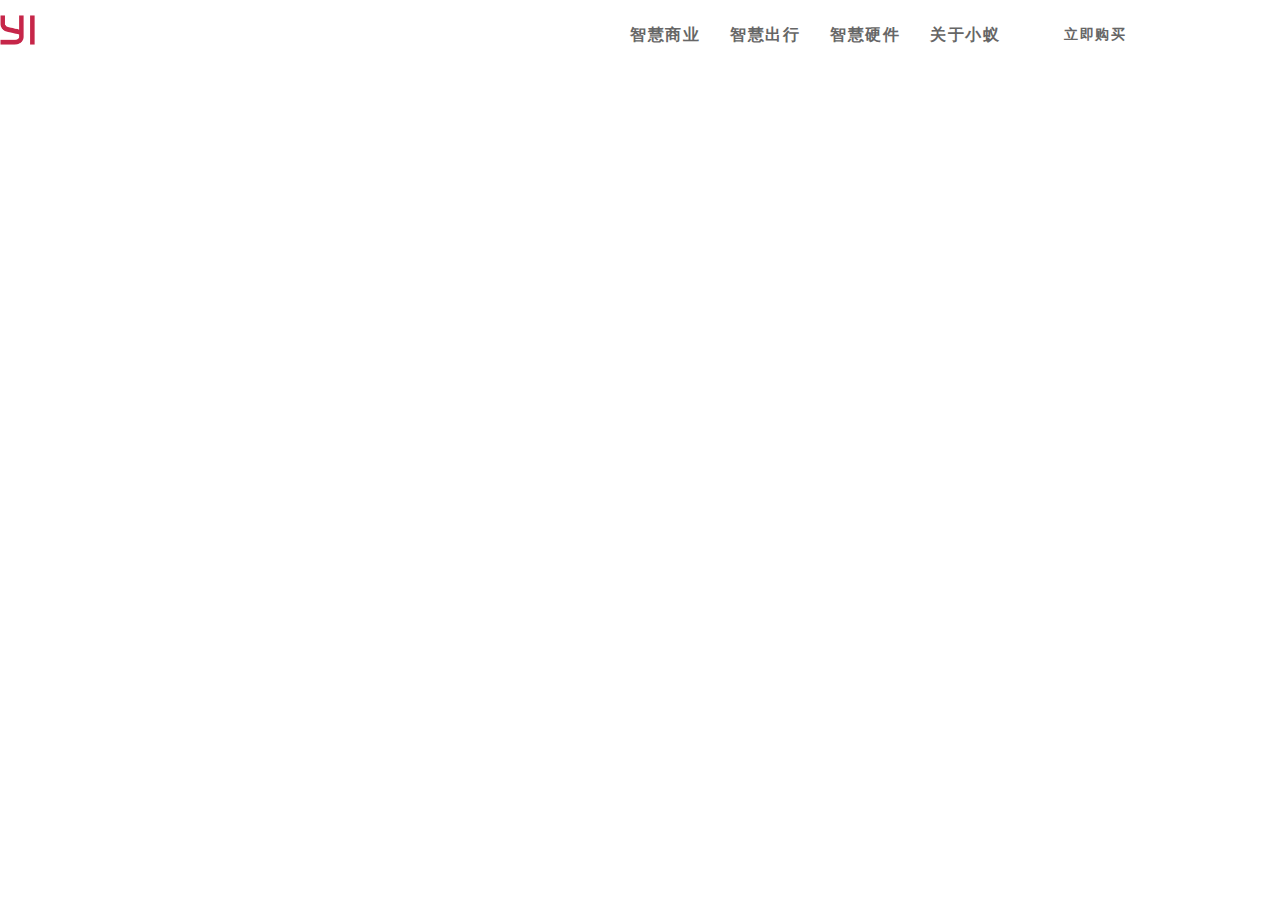
==== xiaoyi/new_file01.html @ 7c3c794a "Add files via upload" ====
<!DOCTYPE html>
<html>
	<head>
		<meta charset="UTF-8">
		<title></title>
		<link rel="stylesheet" type="text/css" href="css/xiaoY2.css"/>
		<script src="js/jquery-2.1.0.js" type="text/javascript" charset="utf-8"></script>
		<script src="js/xiaoY2.js" type="text/javascript" charset="utf-8"></script>
	</head>
	<body>
		<div class="nav">
			<div class="navMa">
				<div class="navMa-one"><img class="navMa-one-img" src="" /></div>
				<div class="navMa-two">
					<ul class="navMa-two-ul">
						
					</ul>
				</div>
			</div>
		</div>
		<div class="con">
			<img class="con-iM" src="" \>
			<div class="con-tex">
				<div>
					<h3></h3>
					<p></p>
				</div>
			</div>
			<img class="con-iM2" src=""/>
		</div>
	</body>
</html>
---- xiaoyi/css/xiaoY2.css ----
*{
	margin: 0;
	padding: 0;
	list-style: none;
	text-decoration: none;
}
.nav{
	width: 100%;
	height:70px;
	position: fixed;
	background:white;
	z-index:5;
}
.navMa{
	width: 1280px;
	height:70px;
	margin: 0 auto;
}
.navMa-one{
	height:70px;
	line-height:80px;
	float: left;
}
.navMa-one-img{
	width: 35px;
	height: 30px;
}
.navMa-two{
	width: 665px;
	height:70px;
	text-align: center;
	line-height: 70px;
	float: right;
}
.navMa-two-ul{
	height: 70px;
}
.navMa-two-ul li{
	width: 100px;
	height: 70px;
	float: left;
	font-size: 16px;
    font-weight: 600;
    letter-spacing: 1.5px;
}
.navMa-two-ul li a{
	color:#666;
}
#gM{
	padding-left:30px;
	font-size: 14px !important;
	color:#808080;
}
#navDm{
	width: 100px;
	height:70px;
	background: white;
	margin-left:-10px;
	text-align: center;
	display: none;
}
#navDm div:first-child{
	margin-top:-20px;
	height: 25px;
}
#navDm div img{
	width: 15%;
}
#navDm div a{
	color: #303233;
    font-size: 12px;
    font-weight: 200;
    white-space: nowrap;
    line-height: 1;
}
.con{
	width: 100%;
	height: 100%;
	overflow: hidden;
	position: relative;
}
.con-iM{
	width: 100%;
	vertical-align: middle;
}
.con-tex{
	position: absolute;
    top: 50%;
    text-align: center;
    transform: translateY(-50%);
    width: 100%;
}
.con-tex>div{
	color: #fff;
}
.con-tex div h3{
	font-size: 50px;
	font-weight: 500;
    line-height: 1.1;
}
.con-tex div p{
	font-size: 24px;
	margin-top: 38px;
}
.con-iM2{
	width: 22%;
    position: absolute;
    bottom: 10%;
    left: 50%;
    transform: translateX(-50%);
    vertical-align: middle;
}
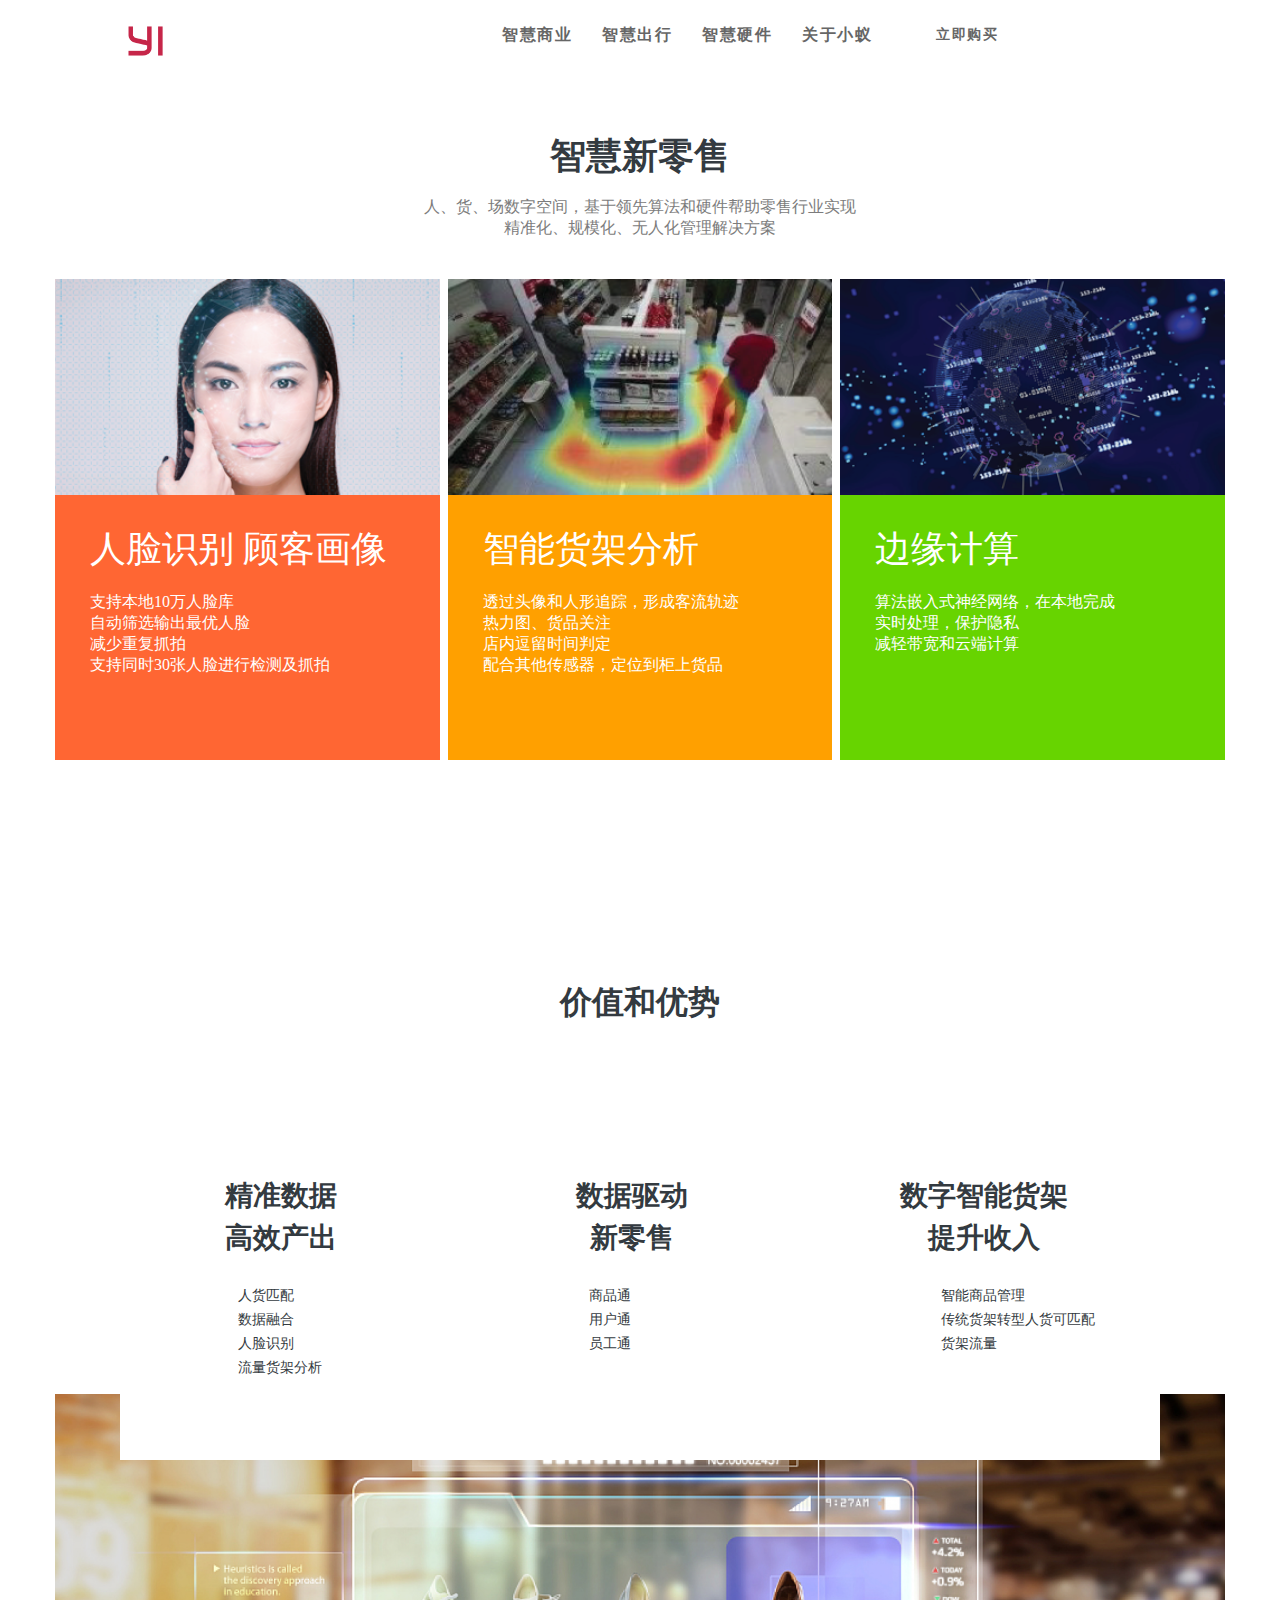
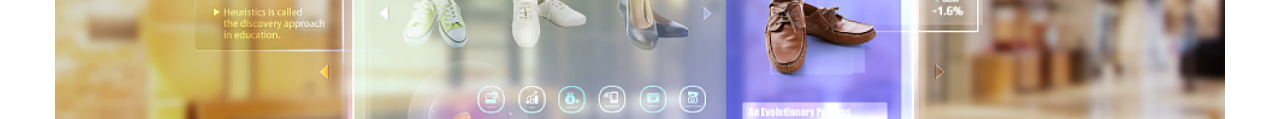
==== commit 6ff98684: "5.27上传" ====
--- a/xiaoyi/new_file01.html
+++ b/xiaoyi/new_file01.html
@@ -28,5 +28,137 @@
 			</div>
 			<img class="con-iM2" src=""/>
 		</div>
+		<div class="navDis">
+			<div class="navDis-con"></div>
+		</div>
+		<div class="aimain">
+			<div class="ailist">
+				<div class="title">
+					<h3></h3>
+					<p>
+						人、货、场数字空间，基于领先算法和硬件帮助零售行业实现
+						<br>
+						精准化、规模化、无人化管理解决方案
+					</p>
+				</div>
+				<div class="container">
+					<div class="row">
+						<div class="ztBoxShadow">
+							<div class="index-p1-box-g">
+								<div class="index-p1-img">
+									<a href="#">
+										<img src=""/>
+									</a>
+								</div>
+								<div class="ip1-bg"></div>
+								<a href="#" class="index-p1-txt">
+									<h4></h4>
+									<p>
+										支持本地10万人脸库<br>
+										自动筛选输出最优人脸<br>
+										减少重复抓拍<br>
+										支持同时30张人脸进行检测及抓拍
+									</p>
+								</a>
+							</div>
+						</div>
+						<div class="ztBoxShadow">
+							<div class="index-p1-box-g">
+								<div class="index-p1-img">
+									<a href="#">
+										<img src=""/>
+									</a>
+								</div>
+								<div class="ip1-bg"></div>
+								<a href="#" class="index-p1-txt">
+									<h4></h4>
+									<p>
+										透过头像和人形追踪，形成客流轨迹<br>
+										热力图、货品关注<br>
+										店内逗留时间判定<br>
+										配合其他传感器，定位到柜上货品
+									</p>
+								</a>
+							</div>
+						</div>
+						<div class="ztBoxShadow">
+							<div class="index-p1-box-g">
+								<div class="index-p1-img">
+									<a href="#">
+										<img src=""/>
+									</a>
+								</div>
+								<div class="ip1-bg"></div>
+								<a href="#" class="index-p1-txt">
+									<h4></h4>
+									<p>
+										算法嵌入式神经网络，在本地完成<br>
+										实时处理，保护隐私<br>
+										减轻带宽和云端计算
+									</p>
+								</a>
+							</div>
+						</div>
+					</div>
+				</div>
+			</div>
+			<div class="pary">
+				<div class="sol-tit2">
+					<h1 class="aniText-box-1"></h1>
+				</div>
+				<div class="container">
+					<div class="solution-p4-group">
+						<div class="tow">
+							<div class="row-cy">
+								<div class="sol-p4-box">
+									<div class="ico-sol-del"></div>
+									<h3 class="font28b">
+										精准数据<br>
+										高效产出
+									</h3>
+									<p class="aniText-box-3">
+										人货匹配<br>
+										数据融合<br>
+										人脸识别<br>
+										流量货架分析
+									</p>
+								</div>
+							</div>
+							<div class="row-cy">
+								<div class="sol-p4-box">
+									<div class="ico-sol-del"></div>
+									<h3 class="font28b">
+										数据驱动 <br>
+										新零售
+									</h3>
+									<p class="aniText-box-3">
+										商品通<br>
+										用户通<br>
+										员工通
+									</p>
+								</div>
+							</div>
+							<div class="row-cy">
+								<div class="sol-p4-box">
+									<div class="ico-sol-del"></div>
+									<h3 class="font28b">
+										数字智能货架<br>
+										提升收入
+									</h3>
+									<p class="aniText-box-3">
+										智能商品管理<br>
+										传统货架转型人货可匹配<br>
+										货架流量
+									</p>
+								</div>
+							</div>
+						</div>
+					</div>
+					<div class="sol-p4-img">
+						<img src=""/>
+					</div>
+				</div>
+			</div>
+		</div>
 	</body>
 </html>
--- a/xiaoyi/css/xiaoY2.css
+++ b/xiaoyi/css/xiaoY2.css
@@ -4,6 +4,23 @@
 	list-style: none;
 	text-decoration: none;
 }
+p{
+	font-size: 16px;
+	display: block;
+    margin-block-start: 1em;
+    margin-block-end: 1em;
+    margin-inline-start: 0px;
+    margin-inline-end: 0px;
+}
+img {
+    vertical-align: middle;
+}
+h3{
+	margin-block-start: 1em;
+    margin-block-end: 1em;
+    margin-inline-start: 0px;
+    margin-inline-end: 0px;
+}
 .nav{
 	width: 100%;
 	height:70px;
@@ -12,7 +29,7 @@
 	z-index:5;
 }
 .navMa{
-	width: 1280px;
+	width: 80%;
 	height:70px;
 	margin: 0 auto;
 }
@@ -73,6 +90,57 @@
     white-space: nowrap;
     line-height: 1;
 }
+.navDis{
+	border-top: 1px solid #dae1e6;
+	width: 100%;
+	height:130px;
+	position: fixed;
+	background:white;
+	top:70px;
+	z-index:4;
+	display: none;
+}
+.navDis-con{
+	width: 60%;
+	height:100px;
+	text-align: right;
+	margin: 0 auto;
+	padding-top: 16px;
+}
+.navDisR{
+	width: 110px;
+	text-align: center;
+	float:right;
+	line-height:100%;
+}
+.navDisIm{
+	cursor: pointer;
+	vertical-align: middle;
+	padding-bottom: 15px;
+}
+.navDisTx{
+	font-size: 12px;
+    letter-spacing: 1px;
+    color: rgb(102, 102, 102);
+}
+.nav2{
+	padding-bottom: 12px;
+}
+.nav3{
+	padding-top: 18px;
+	padding-bottom: 18px;
+}
+.nav4{
+	padding-top: 17px;
+	padding-bottom: 16px;
+}
+.nav5{
+	padding-bottom: 17px;
+}
+.nav6{
+	padding-top:22px;
+	padding-bottom:32px;
+}
 .con{
 	width: 100%;
 	height: 100%;
@@ -110,3 +178,150 @@
     transform: translateX(-50%);
     vertical-align: middle;
 }
+.ailist{
+	padding: 94px 0;
+}
+.title{
+	text-align: center;
+    margin-bottom: 40px;
+    color: #7c7c7c;
+}
+.ailist .title h3 {
+    font-size: 36px;
+    font-weight: bold;
+    color: #333a40;
+    margin-top: 20px;
+    margin-bottom: 10px;
+}
+.container{
+	width: 1170px;
+	height: 480.8px ;
+	min-width: 1170px;
+	margin-right: auto;
+    margin-left: auto;
+}
+.ztBoxShadow{
+	position: relative;
+    min-height: 1px;
+    float:left;
+}
+.ztBoxShadow > div {
+    padding-right: 4px;
+    padding-left: 4px;
+}
+.row{
+	margin-right: -4px;
+    margin-left: -4px;
+}
+.index-p1-box-g{
+	position: relative;
+}
+.index-p1-img{
+	z-index: 1
+}
+.index-p1-img img {
+    width: 384.656px;
+    height:215.797px;
+}
+.ip1-bg{
+	position: absolute;
+    top: 0;
+    right: 15px;
+    left: 15px;
+    height: 100%;
+    z-index: 0;
+}
+.index-p1-txt{
+	margin-left: 0;
+    margin-right: 0;
+    border-radius: 0;
+    margin-top: 0;
+    display: block;
+    padding: 30px 35px;
+    min-height: 205px;
+    position: relative;
+    z-index: 2;
+    color: #fff;
+}
+.index-p1-txt h4{
+	font-size: 36px;
+    font-weight: 500;
+    margin-bottom: 18px;
+}
+.pary{
+	width: 100%;
+	height: 718.63px;
+	position: relative;
+}
+
+.sol-tit2 h1{
+	text-align: center;
+    font-weight: bold;
+    color: #333a40;
+    margin-bottom: 72px;
+}
+.container{
+	margin-right: auto;
+    margin-left: auto;
+    width: 1170px;
+    height:607.63px;
+}
+.solution-p4-group{
+	position: relative;
+    z-index: 2;
+    background: #fff;
+    padding-bottom: 80px;
+    margin-right: 65px;
+    margin-left: 65px;
+}
+.tow{
+	width: 1055px;
+	height: 283px;
+	margin-left: -15px;
+}
+.row-cy{
+	width: 341.66px;
+	position: relative;
+    min-height: 1px;
+    padding-right: 5px;
+    padding-left: 5px;
+    float: left;
+}
+.sol-p4-box{
+	text-align: center;
+    max-width: 270px;
+    margin: 0 auto;
+}
+.ico-sol-del{
+	width: 270px;
+	height: 58px;
+}
+.sol-p4-box h3 {
+	margin-top: 20px;
+    margin-bottom: 25px;
+}
+.font28b{
+	font-size: 28px;
+    font-weight: bold;
+    color: #333a40;
+    line-height: 1.5;
+}
+.aniText-box-3{
+	line-height: 24px;
+    color: #343b41;
+    font-size: 14px;
+    text-align: left;
+    margin-left: 34%;
+}
+.sol-p4-img{
+	width: 1170px;
+	height: 404.63px;
+	margin-top: -160px;
+}
+.sol-p4-img img{
+	display: block;
+    max-width: 100%;
+    height: auto;
+    vertical-align: middle
+}
+    
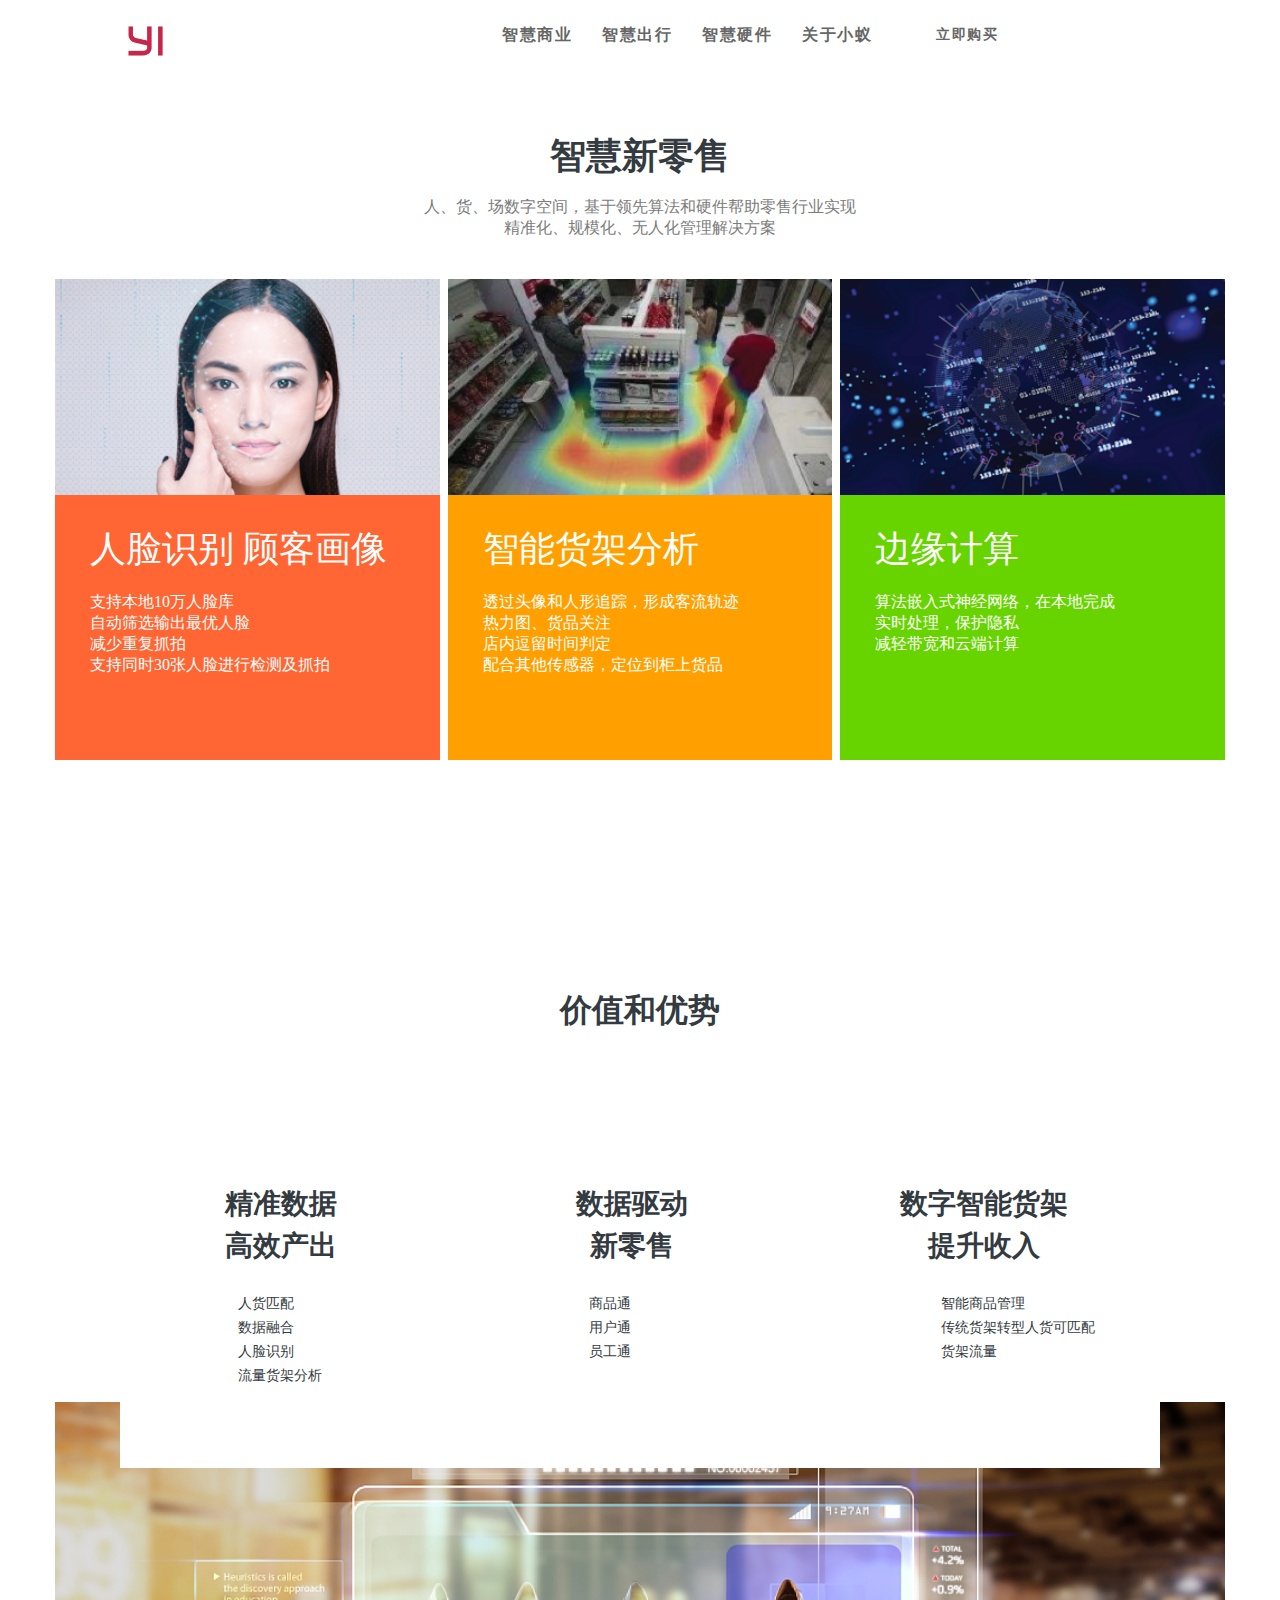
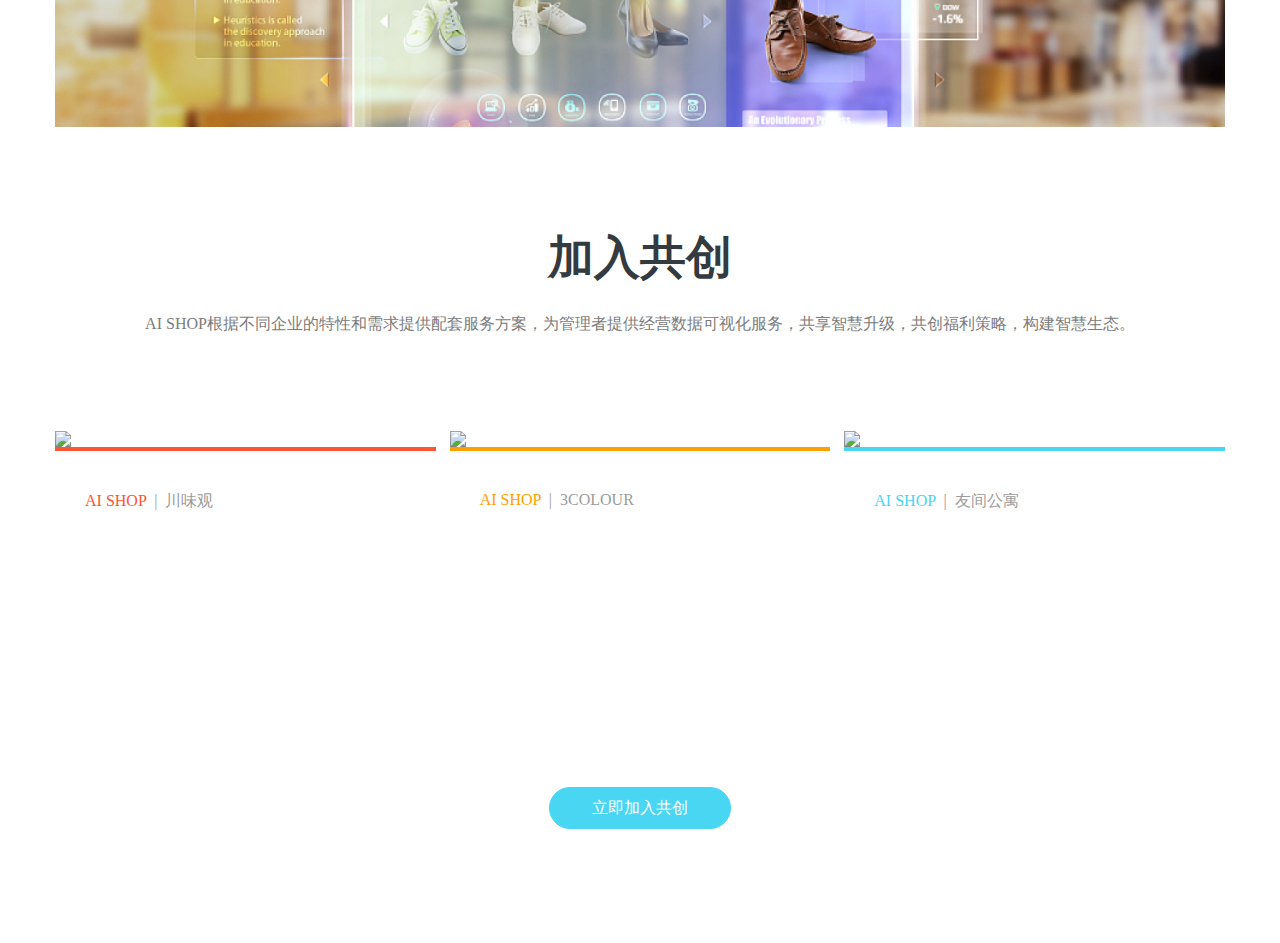
==== commit 979cdb01: "5.27下午" ====
--- a/xiaoyi/new_file01.html
+++ b/xiaoyi/new_file01.html
@@ -159,6 +159,65 @@
 					</div>
 				</div>
 			</div>
+			<div class="index-casees">
+				<div class="container">
+					<div class="index-tit">
+						<h1 class="aniText-box-4"></h1>
+						<p class="aniText-box-2"></p>
+					</div>
+					<div class="index-case">
+						<div class="case-list">
+							<div class="ztBoxShadow1">
+								<div class="case-box">
+									<div class="caseimg">
+										<img src=""/>
+									</div>
+									<div class="casetxt">
+										<div class="case-p1">
+											<span class="casetag">AI SHOP</span>
+											&nbsp;|&nbsp;
+											<span></span>
+										</div>
+									</div>
+								</div>
+							</div>
+							<div class="ztBoxShadow1">
+								<div class="case-box">
+									<div class="caseimg">
+										<img src=""/>
+									</div>
+									<div class="casetxt">
+										<div class="case-p1">
+											<span class="casetag">AI SHOP</span>
+											&nbsp;|&nbsp;
+											<span></span>
+										</div>
+									</div>
+								</div>
+								
+							</div>
+							<div class="ztBoxShadow1">
+								<div class="case-box">
+									<div class="caseimg">
+										<img src=""/>
+									</div>
+									<div class="casetxt">
+										<div class="case-p1">
+											<span class="casetag">AI SHOP</span>
+											&nbsp;|&nbsp;
+											<span></span>
+										</div>
+									</div>
+								</div>
+								
+							</div>
+						</div>
+					</div>
+					<div class="more-s2">
+						<a  href="#">立即加入共创</a>
+					</div>
+				</div>
+			</div>
 		</div>
 	</body>
 </html>
--- a/xiaoyi/css/xiaoY2.css
+++ b/xiaoyi/css/xiaoY2.css
@@ -324,4 +324,81 @@
     height: auto;
     vertical-align: middle
 }
+.index-casees{
+	width: 100%;
+	padding: 94px 0;
+}
+.container{
+	width: 1170px;
+	height: 616.125px;
+	margin-right: auto;
+    margin-left: auto;
+}
+.index-tit{
+	width: 1170px;
+	height: 91px;
+	text-align: center;
+	margin-bottom: 50px;
+}
+.aniText-box-4{
+    font-weight: bold;
+    color: #333a40;
+    margin-bottom: 20px;
+    line-height: 1.1;
+    margin: .67em 0;
+    font-size: 46px;
+}
+.index-tit p{
+	font-size: 16px;
+    color: #7c7c7c;
+}
+.index-case{
+	width: 1170px;
+	height: 318.13px;
+}
+.case-list{
+	margin-right: -7px;
+    margin-left: -7px;
+	margin-top: 105px;
+	
+}
+.ztBoxShadow1{
+	width: 380.66px;
+	height: 308.13px;
+	position: relative;
+    min-height: 1px;
+    float: left;
+    padding-right: 7px;
+    padding-left: 7px;
+}
+.caseimg{
+    border-bottom: 4px solid #fff;
+    margin-bottom: 40px;
+}
+.caseimg img{
+	width: 100%;
+}
+.casetxt{
+	padding: 0 30px 30px;
+}
+.case-p1{
+	color: #9b9b9b;
+}
+.more-s2{
+	width: 1170px;
+	height: 42px;
+	margin-top: 40px;
+    text-align: center;
+}
+.more-s2 a {
+    display: inline-block;
+    background: #48d6f3;
+    color: #fff;
+    padding: 0 42px;
+    line-height: 40px;
+    border: 1px solid #48d6f3;
+    border-radius: 40px;
+    -webkit-transition: all 0.3s;
+    transition: all 0.3s;
     
+}
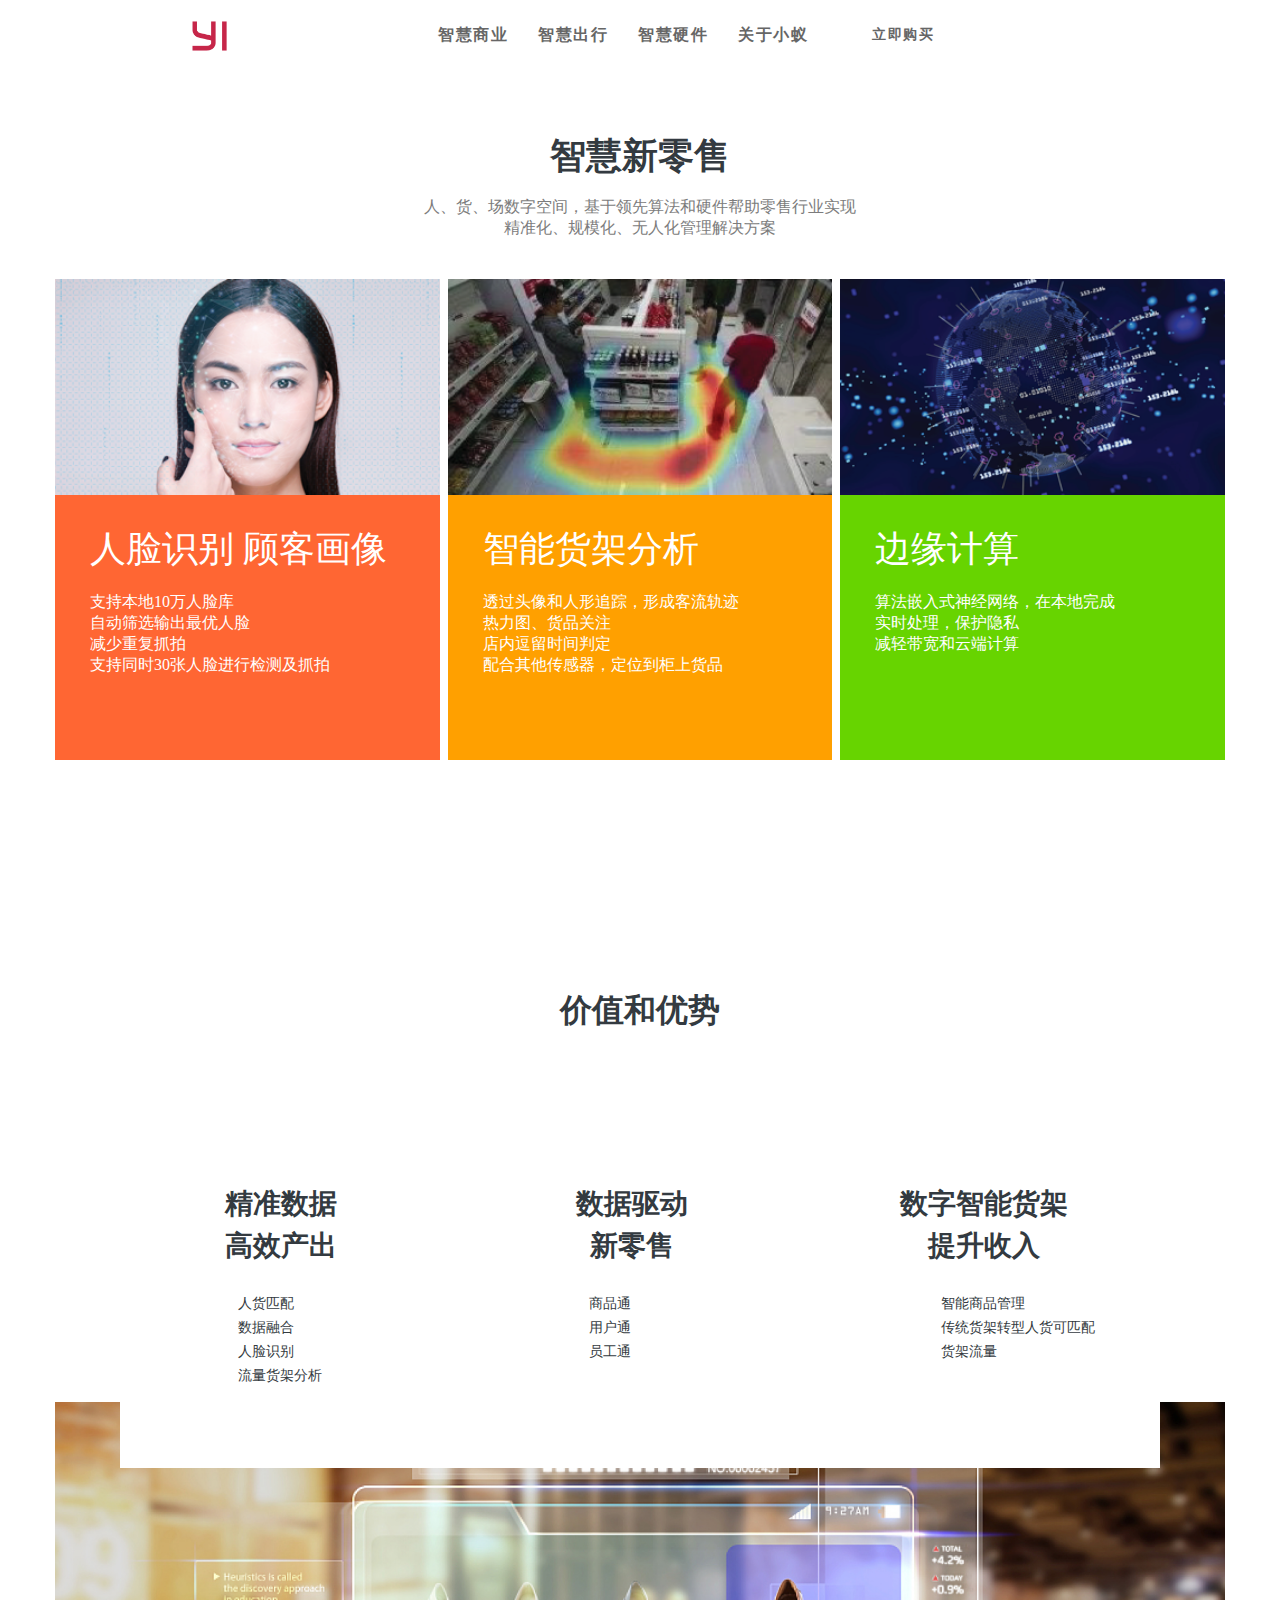
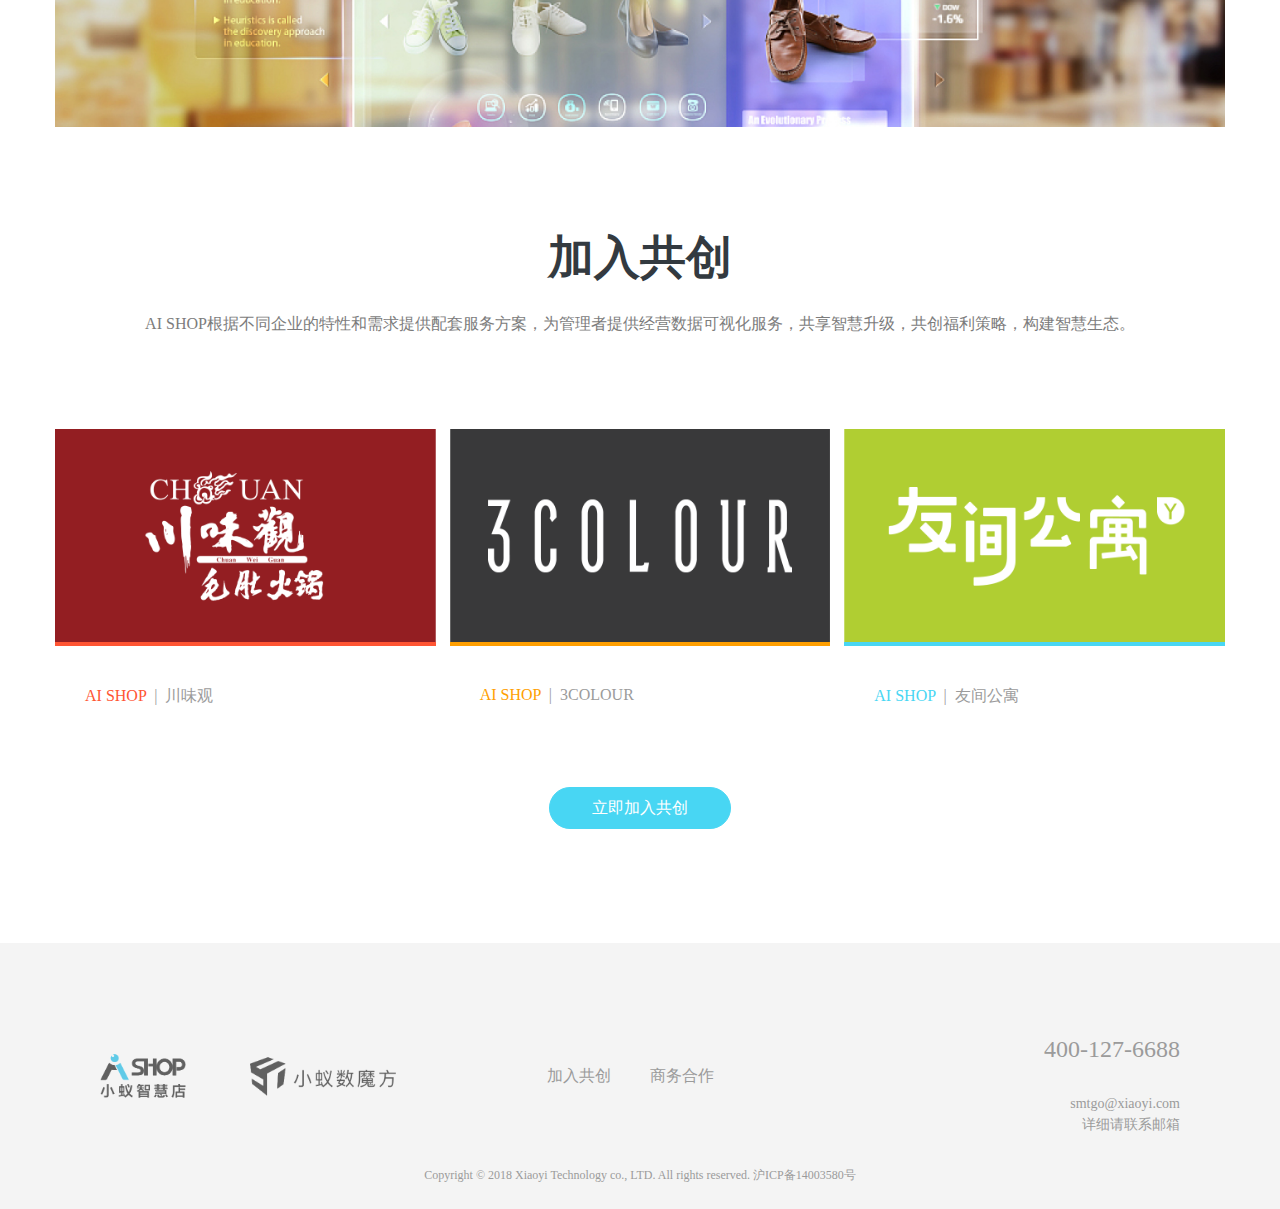
==== commit 9c27aee5: "5.28" ====
--- a/xiaoyi/new_file01.html
+++ b/xiaoyi/new_file01.html
@@ -194,7 +194,6 @@
 										</div>
 									</div>
 								</div>
-								
 							</div>
 							<div class="ztBoxShadow1">
 								<div class="case-box">
@@ -209,7 +208,6 @@
 										</div>
 									</div>
 								</div>
-								
 							</div>
 						</div>
 					</div>
@@ -219,5 +217,24 @@
 				</div>
 			</div>
 		</div>
+		<div class="footer">
+			<div class="loadmain">
+				<div class="lg">
+					<img src="" />
+					<img src="" id="mofang" />
+				</div>
+				<div class="blist">
+					<p><a href="#"></a></p>
+					<p><a href="#"></a></p>
+				</div>
+				<div class="you">
+					<h3></h3>
+					<br>
+					smtgo@xiaoyi.com<br>
+					详细请联系邮箱
+				</div>
+				<div class="intro"></div>
+			</div>
+		</div>
 	</body>
 </html>
--- a/xiaoyi/css/xiaoY2.css
+++ b/xiaoyi/css/xiaoY2.css
@@ -29,13 +29,13 @@
 	z-index:5;
 }
 .navMa{
-	width: 80%;
+	width: 70%;
 	height:70px;
 	margin: 0 auto;
 }
 .navMa-one{
 	height:70px;
-	line-height:80px;
+	line-height:70px;
 	float: left;
 }
 .navMa-one-img{
@@ -204,6 +204,10 @@
 	position: relative;
     min-height: 1px;
     float:left;
+    transition: all 0.5s;
+}
+.ztBoxShadow:hover{
+	margin-top: -15px;
 }
 .ztBoxShadow > div {
     padding-right: 4px;
@@ -360,7 +364,6 @@
 	margin-right: -7px;
     margin-left: -7px;
 	margin-top: 105px;
-	
 }
 .ztBoxShadow1{
 	width: 380.66px;
@@ -370,6 +373,10 @@
     float: left;
     padding-right: 7px;
     padding-left: 7px;
+    transition: all 0.6s;
+}
+.ztBoxShadow1:hover{
+	margin-top: -15px;
 }
 .caseimg{
     border-bottom: 4px solid #fff;
@@ -400,5 +407,71 @@
     border-radius: 40px;
     -webkit-transition: all 0.3s;
     transition: all 0.3s;
-    
-}
+}
+.footer{
+	width: 100%;
+	height: 266px;
+    background: #f4f4f4;
+}
+.loadmain{
+	width: 1080px;
+    margin: 0 auto;
+    padding: 0 82px;
+    height: 266px;
+    position: relative;
+    background: #f4f4f4
+}
+.loadmain .lg{
+	position: absolute;
+    top: 50%;
+    transform: translateY(-50%);
+}
+.loadmain .lg img {
+    width: 86px;
+    margin-right: 60px;
+}
+#mofang{
+	width: 146px;
+}
+.loadmain .blist{
+	position: absolute;
+    top: 50%;
+    left: 55%;
+    transform: translate(-50% ,-50%);
+    width: 25%;
+}
+.loadmain .you{
+	position: absolute;
+    right: 82px;
+    top: 50%;
+    transform: translateY(-50%);
+    text-align: right;
+    color: #9b9b9b;
+    font-size: 14px;
+    line-height: 1.5;
+}
+.loadmain .intro{
+	font-size: 12px;
+    text-align: center;
+    position: absolute;
+    bottom: 25px;
+    left: 50%;
+    transform: translateX(-50%);
+    color: #9b9b9b;
+}
+.blist p{
+	width: 33.33%;
+    float: left;
+    color: #9b9b9b;
+}
+.blist p a{
+	color: #9b9b9b;
+}
+.you h3{
+	font-size: 24px;
+    font-weight: 500;
+    line-height: 1.1;
+    color: inherit;
+    margin-top: 20px;
+    margin-bottom: 10px;
+}
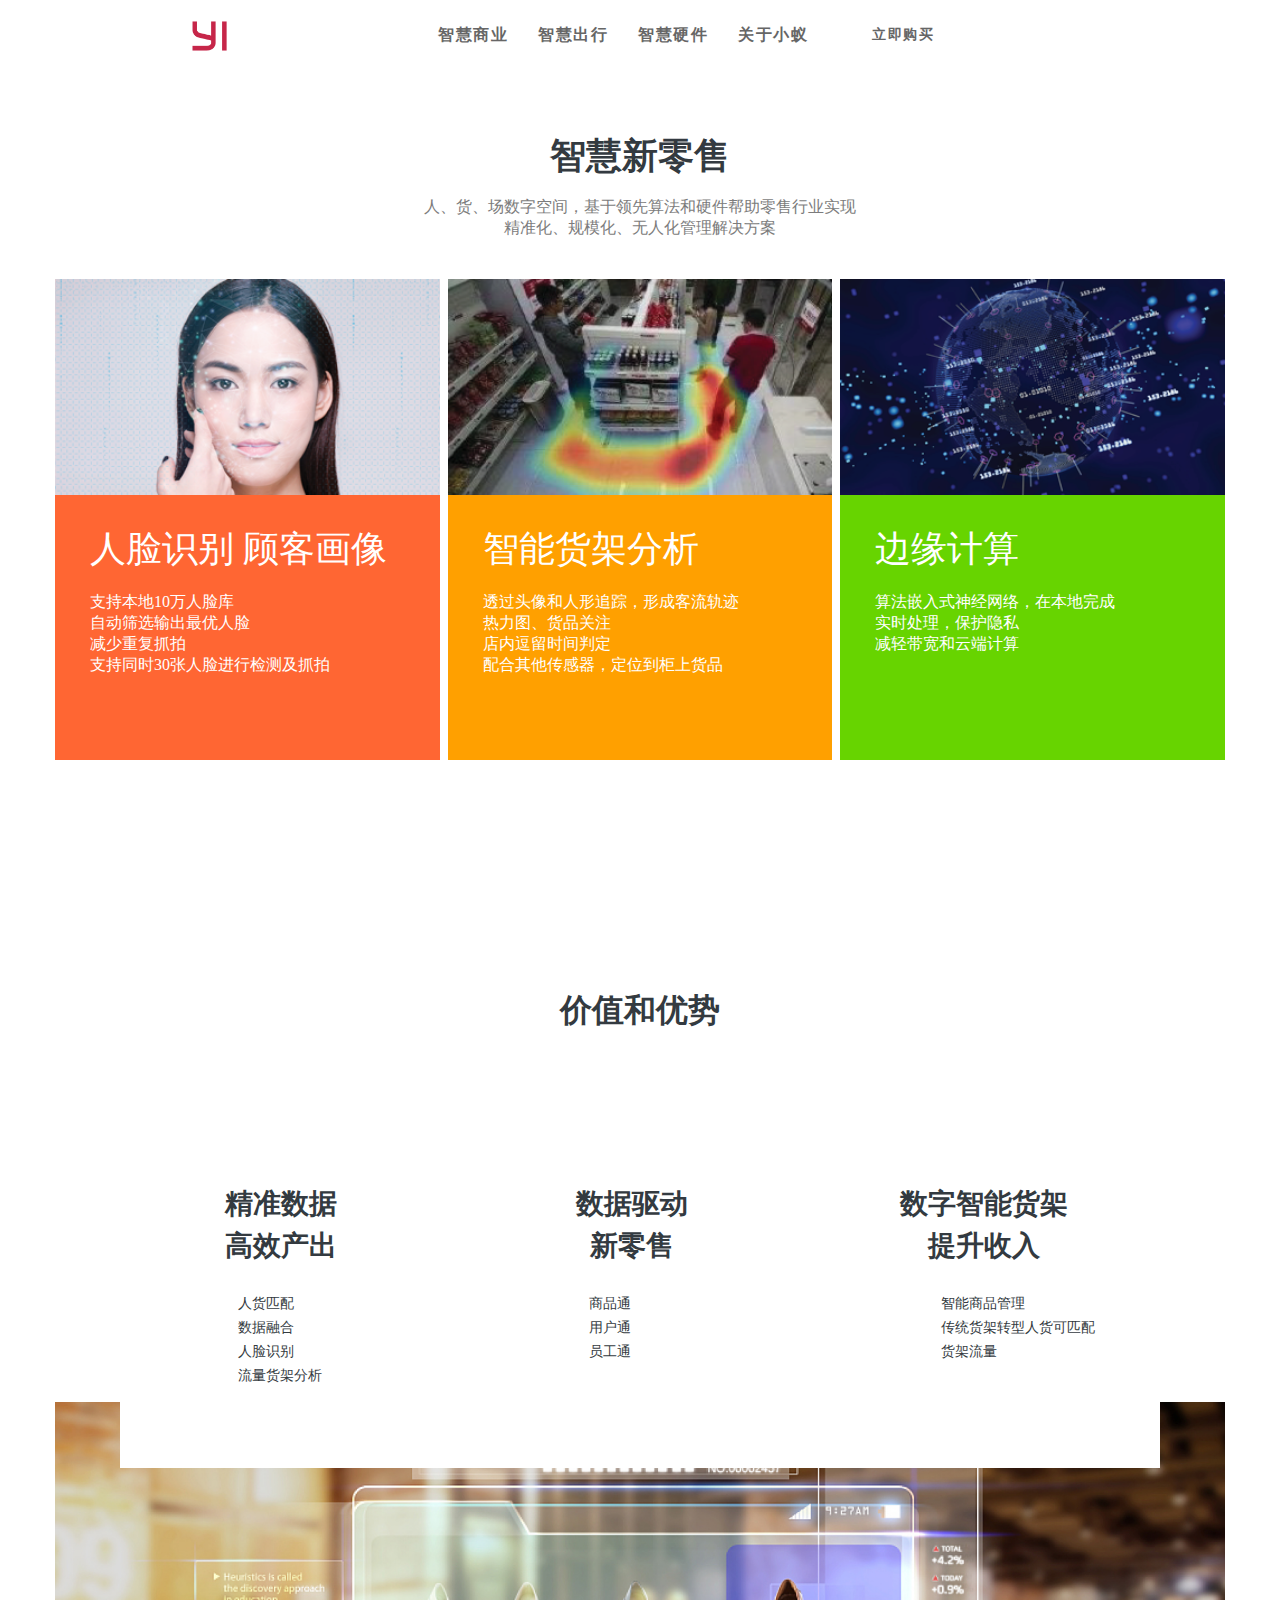
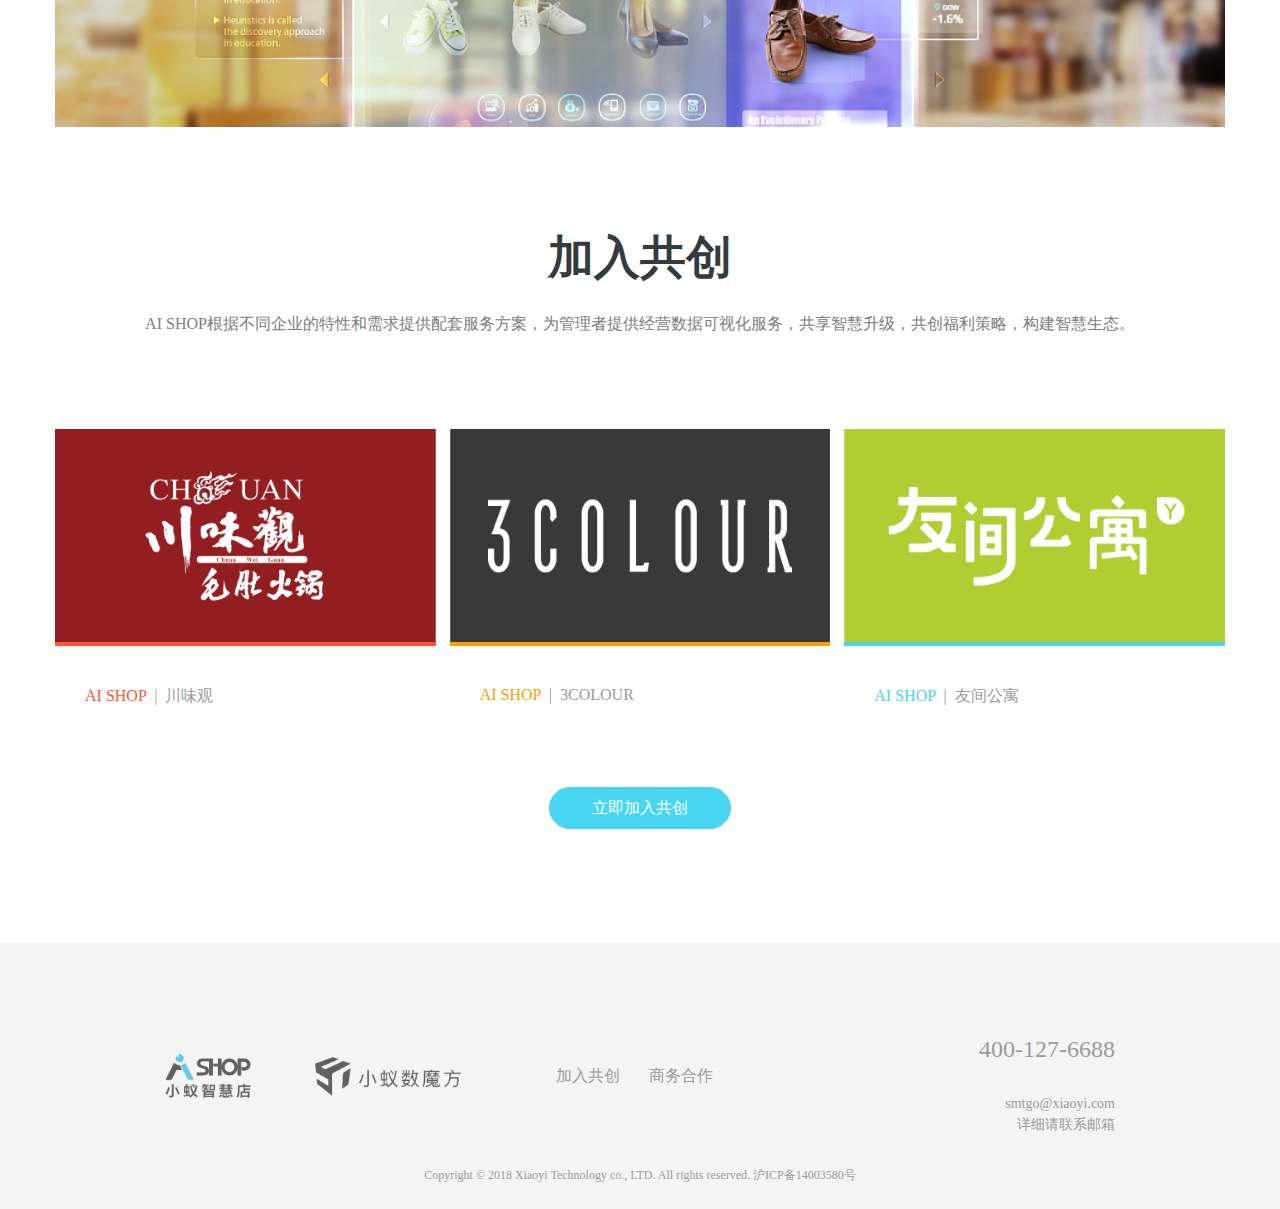
==== commit 45a00d2b: "6.3" ====
--- a/xiaoyi/new_file01.html
+++ b/xiaoyi/new_file01.html
@@ -13,7 +13,6 @@
 				<div class="navMa-one"><img class="navMa-one-img" src="" /></div>
 				<div class="navMa-two">
 					<ul class="navMa-two-ul">
-						
 					</ul>
 				</div>
 			</div>
--- a/xiaoyi/css/xiaoY2.css
+++ b/xiaoyi/css/xiaoY2.css
@@ -21,12 +21,16 @@
     margin-inline-start: 0px;
     margin-inline-end: 0px;
 }
+body{
+	min-width: 1100px;
+}
 .nav{
 	width: 100%;
 	height:70px;
 	position: fixed;
 	background:white;
 	z-index:5;
+	min-width: 1200px;
 }
 .navMa{
 	width: 70%;
@@ -267,7 +271,6 @@
 .container{
 	margin-right: auto;
     margin-left: auto;
-    width: 1170px;
     height:607.63px;
 }
 .solution-p4-group{
@@ -412,14 +415,16 @@
 	width: 100%;
 	height: 266px;
     background: #f4f4f4;
+    min-width: 1205px;
 }
 .loadmain{
-	width: 1080px;
+	width: 60%;
     margin: 0 auto;
     padding: 0 82px;
     height: 266px;
     position: relative;
-    background: #f4f4f4
+    background: #f4f4f4;
+    min-width: 950px;
 }
 .loadmain .lg{
 	position: absolute;
